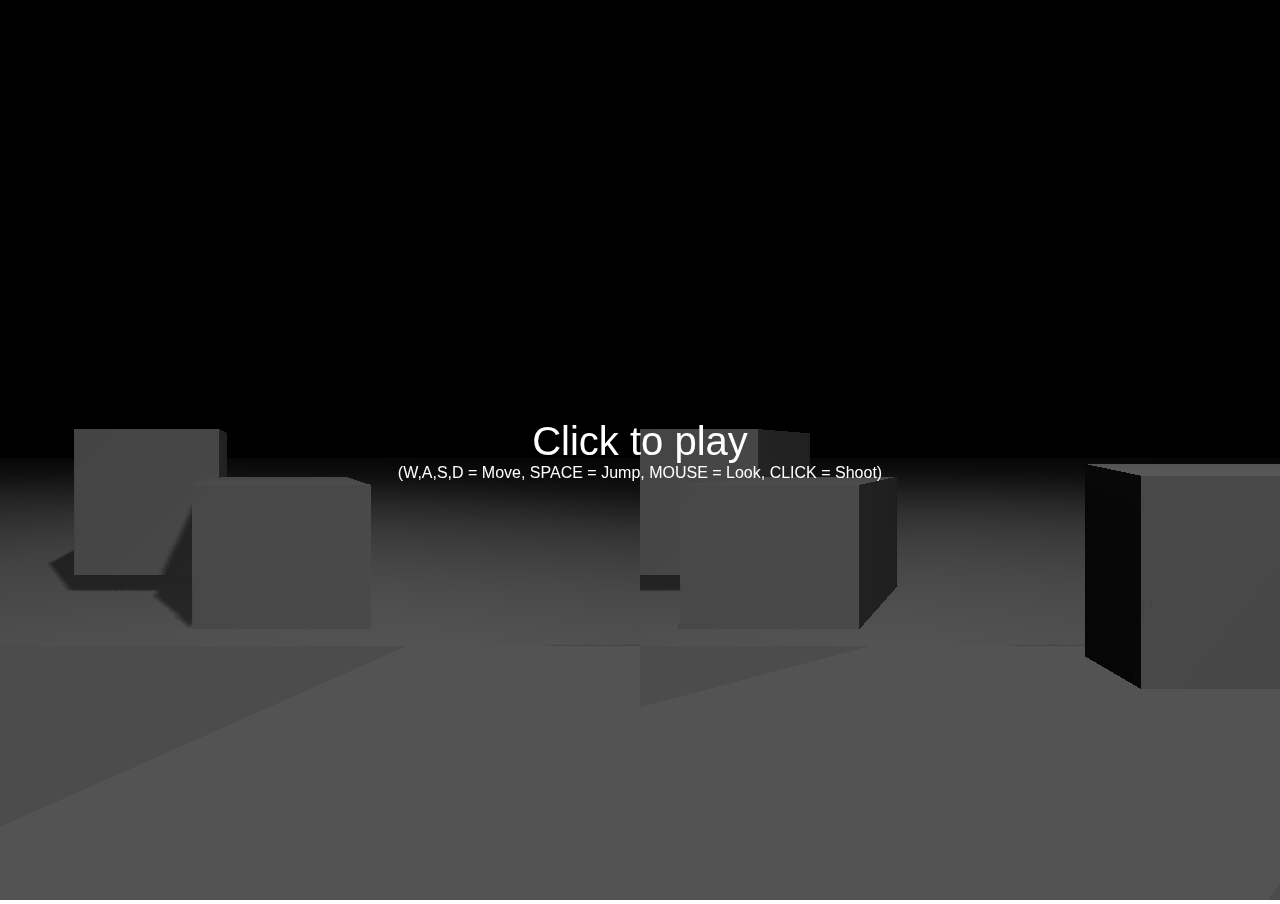
==== index2.html @ fbfbd149 "example stereoscopic 3d env" ====
<!DOCTYPE html>
<html>
    <head>
        <meta charset="utf-8">
        <title>cannon.js + three.js physics shooter</title>
        <style>
            html, body {
                width: 100%;
                height: 100%;
            }

            body {
                background-color: #ffffff;
                margin: 0;
                overflow: hidden;
                font-family: arial;
            }

            #blocker {

                position: absolute;

                width: 100%;
                height: 100%;

                background-color: rgba(0,0,0,0.5);

            }

            #instructions {

                width: 100%;
                height: 100%;

                display: -webkit-box;
                display: -moz-box;
                display: box;

                -webkit-box-orient: horizontal;
                -moz-box-orient: horizontal;
                box-orient: horizontal;

                -webkit-box-pack: center;
                -moz-box-pack: center;
                box-pack: center;

                -webkit-box-align: center;
                -moz-box-align: center;
                box-align: center;

                color: #ffffff;
                text-align: center;

                cursor: pointer;

            }

        </style>
    </head>
    <body>
        <script src="js/third-party/threejs/three.js"></script>
        <script src="js/third-party/threejs/StereoEffect.js"></script>
        <script src="js/cannon.js"></script>
        <script src="js/PointerLockControls.js"></script>

        <div id="blocker">

            <div id="instructions">
                <span style="font-size:40px">Click to play</span>
                <br />
                (W,A,S,D = Move, SPACE = Jump, MOUSE = Look, CLICK = Shoot)
            </div>

        </div>

        <script>

            var sphereShape, sphereBody, world, physicsMaterial, walls=[], balls=[], ballMeshes=[], boxes=[], boxMeshes=[];

            var camera, scene, renderer, effect;
            var geometry, material, mesh;
            var controls,time = Date.now();

            var blocker = document.getElementById( 'blocker' );
            var instructions = document.getElementById( 'instructions' );

            var havePointerLock = 'pointerLockElement' in document || 'mozPointerLockElement' in document || 'webkitPointerLockElement' in document;

            if ( havePointerLock ) {

                var element = document.body;

                var pointerlockchange = function ( event ) {

                    if ( document.pointerLockElement === element || document.mozPointerLockElement === element || document.webkitPointerLockElement === element ) {

                        controls.enabled = true;

                        blocker.style.display = 'none';

                    } else {

                        controls.enabled = false;

                        blocker.style.display = '-webkit-box';
                        blocker.style.display = '-moz-box';
                        blocker.style.display = 'box';

                        instructions.style.display = '';

                    }

                }

                var pointerlockerror = function ( event ) {
                    instructions.style.display = '';
                }

                // Hook pointer lock state change events
                document.addEventListener( 'pointerlockchange', pointerlockchange, false );
                document.addEventListener( 'mozpointerlockchange', pointerlockchange, false );
                document.addEventListener( 'webkitpointerlockchange', pointerlockchange, false );

                document.addEventListener( 'pointerlockerror', pointerlockerror, false );
                document.addEventListener( 'mozpointerlockerror', pointerlockerror, false );
                document.addEventListener( 'webkitpointerlockerror', pointerlockerror, false );

                instructions.addEventListener( 'click', function ( event ) {
                    instructions.style.display = 'none';

                    // Ask the browser to lock the pointer
                    element.requestPointerLock = element.requestPointerLock || element.mozRequestPointerLock || element.webkitRequestPointerLock;

                    if ( /Firefox/i.test( navigator.userAgent ) ) {

                        var fullscreenchange = function ( event ) {

                            if ( document.fullscreenElement === element || document.mozFullscreenElement === element || document.mozFullScreenElement === element ) {

                                document.removeEventListener( 'fullscreenchange', fullscreenchange );
                                document.removeEventListener( 'mozfullscreenchange', fullscreenchange );

                                element.requestPointerLock();
                            }

                        }

                        document.addEventListener( 'fullscreenchange', fullscreenchange, false );
                        document.addEventListener( 'mozfullscreenchange', fullscreenchange, false );

                        element.requestFullscreen = element.requestFullscreen || element.mozRequestFullscreen || element.mozRequestFullScreen || element.webkitRequestFullscreen;

                        element.requestFullscreen();

                    } else {

                        element.requestPointerLock();

                    }

                }, false );

            } else {

                instructions.innerHTML = 'Your browser doesn\'t seem to support Pointer Lock API';

            }

            initCannon();
            init();
            animate();

            function initCannon(){
                // Setup our world
                world = new CANNON.World();
                world.quatNormalizeSkip = 0;
                world.quatNormalizeFast = false;

                var solver = new CANNON.GSSolver();

                world.defaultContactMaterial.contactEquationStiffness = 1e9;
                world.defaultContactMaterial.contactEquationRelaxation = 4;

                solver.iterations = 7;
                solver.tolerance = 0.1;
                var split = true;
                if(split)
                    world.solver = new CANNON.SplitSolver(solver);
                else
                    world.solver = solver;

                world.gravity.set(0,-20,0);
                world.broadphase = new CANNON.NaiveBroadphase();

                // Create a slippery material (friction coefficient = 0.0)
                physicsMaterial = new CANNON.Material("slipperyMaterial");
                var physicsContactMaterial = new CANNON.ContactMaterial(physicsMaterial,
                                                                        physicsMaterial,
                                                                        0.0, // friction coefficient
                                                                        0.3  // restitution
                                                                        );
                // We must add the contact materials to the world
                world.addContactMaterial(physicsContactMaterial);

                // Create a sphere
                var mass = 5, radius = 1.3;
                sphereShape = new CANNON.Sphere(radius);
                sphereBody = new CANNON.Body({ mass: mass });
                sphereBody.addShape(sphereShape);
                sphereBody.position.set(0,5,0);
                sphereBody.linearDamping = 0.9;
                world.add(sphereBody);

                // Create a plane
                var groundShape = new CANNON.Plane();
                var groundBody = new CANNON.Body({ mass: 0 });
                groundBody.addShape(groundShape);
                groundBody.quaternion.setFromAxisAngle(new CANNON.Vec3(1,0,0),-Math.PI/2);
                world.add(groundBody);
            }

            function init() {
                camera = new THREE.PerspectiveCamera( 75, window.innerWidth / window.innerHeight, 0.1, 1000 );

                scene = new THREE.Scene();
                scene.fog = new THREE.Fog( 0x000000, 0, 500 );

                var ambient = new THREE.AmbientLight( 0x111111 );
                scene.add( ambient );

                light = new THREE.SpotLight( 0xffffff );
                light.position.set( 10, 30, 20 );
                light.target.position.set( 0, 0, 0 );
                if(true){
                    light.castShadow = true;

                    light.shadowCameraNear = 20;
                    light.shadowCameraFar = 50;//camera.far;
                    light.shadowCameraFov = 40;

                    light.shadowMapBias = 0.1;
                    light.shadowMapDarkness = 0.7;
                    light.shadowMapWidth = 2*512;
                    light.shadowMapHeight = 2*512;

                    //light.shadowCameraVisible = true;
                }
                scene.add( light );



                controls = new PointerLockControls( camera , sphereBody );
                scene.add( controls.getObject() );

                // floor
                geometry = new THREE.PlaneGeometry( 300, 300, 50, 50 );
                geometry.applyMatrix( new THREE.Matrix4().makeRotationX( - Math.PI / 2 ) );

                material = new THREE.MeshLambertMaterial( { color: 0xdddddd } );

                mesh = new THREE.Mesh( geometry, material );
                mesh.castShadow = true;
                mesh.receiveShadow = true;
                scene.add( mesh );

                renderer = new THREE.WebGLRenderer();
                renderer.shadowMapEnabled = true;
                renderer.shadowMapSoft = true;
//                renderer.setSize( window.innerWidth, window.innerHeight );
                renderer.setClearColor( scene.fog.color, 1 );

                effect = new THREE.StereoEffect(renderer);

                document.body.appendChild( renderer.domElement );

                window.addEventListener( 'resize', onWindowResize, false );
                setTimeout(onWindowResize, 1);

                // Add boxes
                var halfExtents = new CANNON.Vec3(1,1,1);
                var boxShape = new CANNON.Box(halfExtents);
                var boxGeometry = new THREE.BoxGeometry(halfExtents.x*2,halfExtents.y*2,halfExtents.z*2);
                for(var i=0; i<7; i++){
                    var x = (Math.random()-0.5)*20;
                    var y = 1 + (Math.random()-0.5)*1;
                    var z = (Math.random()-0.5)*20;
                    var boxBody = new CANNON.Body({ mass: 5 });
                    boxBody.addShape(boxShape);
                    var boxMesh = new THREE.Mesh( boxGeometry, material );
                    world.add(boxBody);
                    scene.add(boxMesh);
                    boxBody.position.set(x,y,z);
                    boxMesh.position.set(x,y,z);
                    boxMesh.castShadow = true;
                    boxMesh.receiveShadow = true;
                    boxes.push(boxBody);
                    boxMeshes.push(boxMesh);
                }


                // Add linked boxes
                var size = 0.5;
                var he = new CANNON.Vec3(size,size,size*0.1);
                var boxShape = new CANNON.Box(he);
                var mass = 0;
                var space = 0.1 * size;
                var N = 5, last;
                var boxGeometry = new THREE.BoxGeometry(he.x*2,he.y*2,he.z*2);
                for(var i=0; i<N; i++){
                    var boxbody = new CANNON.Body({ mass: mass });
                    boxbody.addShape(boxShape);
                    var boxMesh = new THREE.Mesh(boxGeometry, material);
                    boxbody.position.set(5,(N-i)*(size*2+2*space) + size*2+space,0);
                    boxbody.linearDamping = 0.01;
                    boxbody.angularDamping = 0.01;
                    // boxMesh.castShadow = true;
                    boxMesh.receiveShadow = true;
                    world.add(boxbody);
                    scene.add(boxMesh);
                    boxes.push(boxbody);
                    boxMeshes.push(boxMesh);

                    if(i!=0){
                        // Connect this body to the last one
                        var c1 = new CANNON.PointToPointConstraint(boxbody,new CANNON.Vec3(-size,size+space,0),last,new CANNON.Vec3(-size,-size-space,0));
                        var c2 = new CANNON.PointToPointConstraint(boxbody,new CANNON.Vec3(size,size+space,0),last,new CANNON.Vec3(size,-size-space,0));
                        world.addConstraint(c1);
                        world.addConstraint(c2);
                    } else {
                        mass=0.3;
                    }
                    last = boxbody;
                }
            }

            function onWindowResize() {
//                camera.aspect = window.innerWidth / window.innerHeight;
//                camera.updateProjectionMatrix();
//                renderer.setSize( window.innerWidth, window.innerHeight );
              var width = document.body.offsetWidth;
              var height = document.body.offsetHeight;

              camera.aspect = width / height;
              camera.updateProjectionMatrix();

              renderer.setSize(width, height);
              effect.setSize(width, height);
            }

            var dt = 1/60;
            function animate() {
                requestAnimationFrame( animate );
                if(controls.enabled){
                    world.step(dt);

                    // Update ball positions
                    for(var i=0; i<balls.length; i++){
                        ballMeshes[i].position.copy(balls[i].position);
                        ballMeshes[i].quaternion.copy(balls[i].quaternion);
                    }

                    // Update box positions
                    for(var i=0; i<boxes.length; i++){
                        boxMeshes[i].position.copy(boxes[i].position);
                        boxMeshes[i].quaternion.copy(boxes[i].quaternion);
                    }
                }

                controls.update( Date.now() - time );
                //renderer.render( scene, camera );
                effect.render(scene, camera);
                time = Date.now();


            }

            var ballShape = new CANNON.Sphere(0.2);
            var ballGeometry = new THREE.SphereGeometry(ballShape.radius, 32, 32);
            var shootDirection = new THREE.Vector3();
            var shootVelo = 15;
            var projector = new THREE.Projector();
            function getShootDir(targetVec){
                var vector = targetVec;
                targetVec.set(0,0,1);
                projector.unprojectVector(vector, camera);
                var ray = new THREE.Ray(sphereBody.position, vector.sub(sphereBody.position).normalize() );
                targetVec.copy(ray.direction);
            }

            window.addEventListener("click",function(e){
                if(controls.enabled==true){
                    var x = sphereBody.position.x;
                    var y = sphereBody.position.y;
                    var z = sphereBody.position.z;
                    var ballBody = new CANNON.Body({ mass: 1 });
                    ballBody.addShape(ballShape);
                    var ballMesh = new THREE.Mesh( ballGeometry, material );
                    world.add(ballBody);
                    scene.add(ballMesh);
                    ballMesh.castShadow = true;
                    ballMesh.receiveShadow = true;
                    balls.push(ballBody);
                    ballMeshes.push(ballMesh);
                    getShootDir(shootDirection);
                    ballBody.velocity.set(  shootDirection.x * shootVelo,
                                            shootDirection.y * shootVelo,
                                            shootDirection.z * shootVelo);

                    // Move the ball outside the player sphere
                    x += shootDirection.x * (sphereShape.radius*1.02 + ballShape.radius);
                    y += shootDirection.y * (sphereShape.radius*1.02 + ballShape.radius);
                    z += shootDirection.z * (sphereShape.radius*1.02 + ballShape.radius);
                    ballBody.position.set(x,y,z);
                    ballMesh.position.set(x,y,z);
                }
            });

        </script>
    </body>
</html>
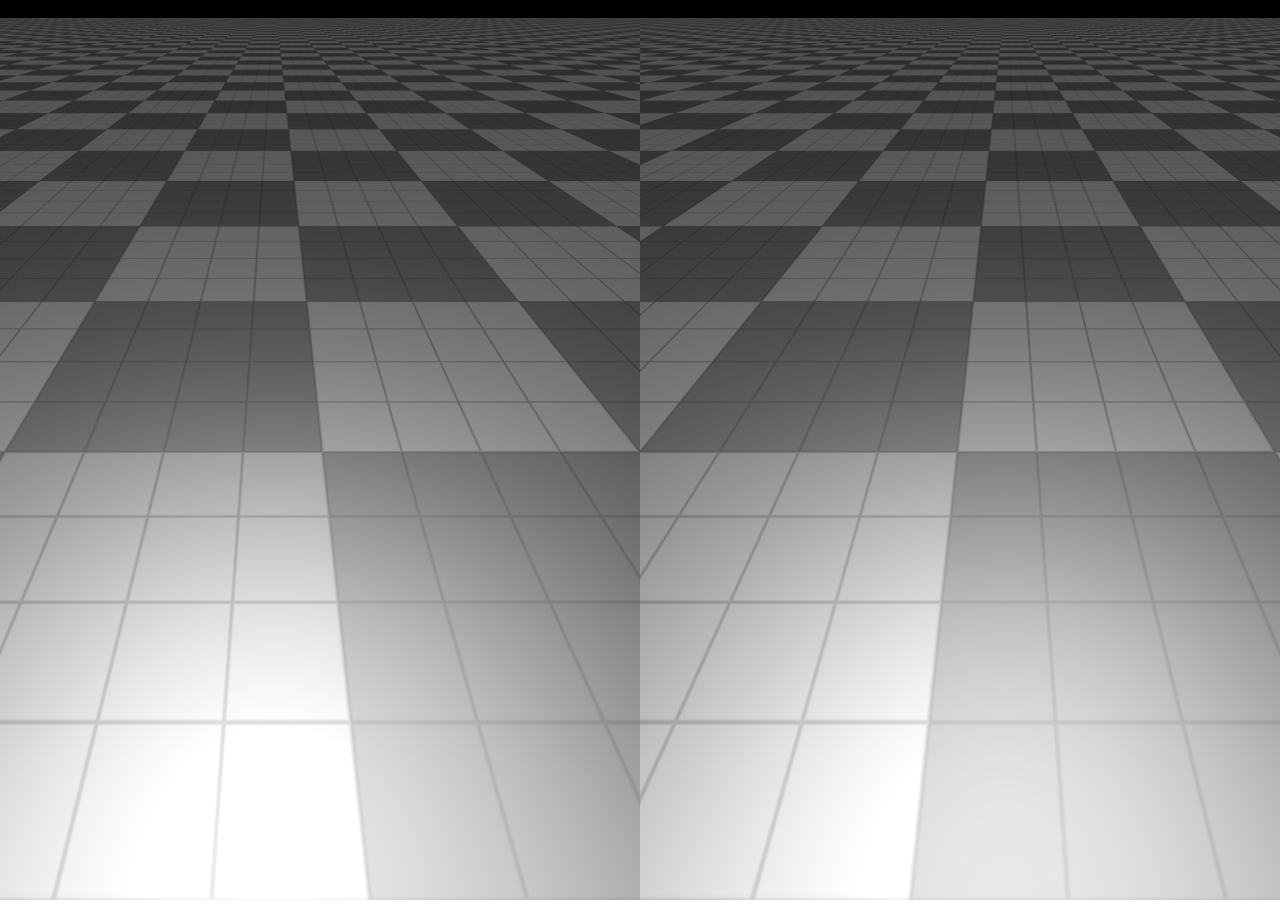
==== commit db9ee930: "switch default index" ====
--- a/index2.html
+++ b/index2.html
@@ -1,421 +1,151 @@
+<!DOCTYPE html>
+<html lang="en">
+  <head>
+    <title>Cardboard Example</title>
+    <meta http-equiv="Content-Type" content="text/html; charset=utf-8" />
+    <meta name="viewport" content="width=device-width, user-scalable=no, minimum-scale=1.0, maximum-scale=1.0">
+    <style>
+      body {
+        margin: 0px;
+        overflow: hidden;
+      }
+      #example {
+        position: absolute;
+        top: 0;
+        left: 0;
+        right: 0;
+        bottom: 0;
+      }
+    </style>
+  </head>
+  <body>
+    <div id="example"></div>
 
-<!DOCTYPE html>
-<html>
-    <head>
-        <meta charset="utf-8">
-        <title>cannon.js + three.js physics shooter</title>
-        <style>
-            html, body {
-                width: 100%;
-                height: 100%;
-            }
+  <script src="js/third-party/threejs/three.js"></script>
+  <script src="js/third-party/threejs/StereoEffect.js"></script>
+  <script src="js/third-party/threejs/DeviceOrientationControls.js"></script>
+  <script src="js/third-party/threejs/OrbitControls.js"></script>
 
-            body {
-                background-color: #ffffff;
-                margin: 0;
-                overflow: hidden;
-                font-family: arial;
-            }
+  <script>
+    var camera, scene, renderer;
+    var effect, controls;
+    var element, container;
 
-            #blocker {
+    var clock = new THREE.Clock();
 
-                position: absolute;
+    init();
+    animate();
 
-                width: 100%;
-                height: 100%;
+    function init() {
+      renderer = new THREE.WebGLRenderer();
+      element = renderer.domElement;
+      container = document.getElementById('example');
+      container.appendChild(element);
 
-                background-color: rgba(0,0,0,0.5);
+      effect = new THREE.StereoEffect(renderer);
 
-            }
+      scene = new THREE.Scene();
 
-            #instructions {
+      camera = new THREE.PerspectiveCamera(90, 1, 0.001, 700);
+      camera.position.set(0, 10, 0);
+      scene.add(camera);
 
-                width: 100%;
-                height: 100%;
+      controls = new THREE.OrbitControls(camera, element);
+      controls.rotateUp(Math.PI / 4);
+      controls.target.set(
+        camera.position.x + 0.1,
+        camera.position.y,
+        camera.position.z
+      );
+      controls.noZoom = true;
+      controls.noPan = true;
 
-                display: -webkit-box;
-                display: -moz-box;
-                display: box;
+      function setOrientationControls(e) {
+        if (!e.alpha) {
+          return;
+        }
 
-                -webkit-box-orient: horizontal;
-                -moz-box-orient: horizontal;
-                box-orient: horizontal;
+        controls = new THREE.DeviceOrientationControls(camera, true);
+        controls.connect();
+        controls.update();
 
-                -webkit-box-pack: center;
-                -moz-box-pack: center;
-                box-pack: center;
+        element.addEventListener('click', fullscreen, false);
 
-                -webkit-box-align: center;
-                -moz-box-align: center;
-                box-align: center;
-
-                color: #ffffff;
-                text-align: center;
-
-                cursor: pointer;
-
-            }
-
-        </style>
-    </head>
-    <body>
-        <script src="js/third-party/threejs/three.js"></script>
-        <script src="js/third-party/threejs/StereoEffect.js"></script>
-        <script src="js/cannon.js"></script>
-        <script src="js/PointerLockControls.js"></script>
-
-        <div id="blocker">
-
-            <div id="instructions">
-                <span style="font-size:40px">Click to play</span>
-                <br />
-                (W,A,S,D = Move, SPACE = Jump, MOUSE = Look, CLICK = Shoot)
-            </div>
-
-        </div>
-
-        <script>
-
-            var sphereShape, sphereBody, world, physicsMaterial, walls=[], balls=[], ballMeshes=[], boxes=[], boxMeshes=[];
-
-            var camera, scene, renderer, effect;
-            var geometry, material, mesh;
-            var controls,time = Date.now();
-
-            var blocker = document.getElementById( 'blocker' );
-            var instructions = document.getElementById( 'instructions' );
-
-            var havePointerLock = 'pointerLockElement' in document || 'mozPointerLockElement' in document || 'webkitPointerLockElement' in document;
-
-            if ( havePointerLock ) {
-
-                var element = document.body;
-
-                var pointerlockchange = function ( event ) {
-
-                    if ( document.pointerLockElement === element || document.mozPointerLockElement === element || document.webkitPointerLockElement === element ) {
-
-                        controls.enabled = true;
-
-                        blocker.style.display = 'none';
-
-                    } else {
-
-                        controls.enabled = false;
-
-                        blocker.style.display = '-webkit-box';
-                        blocker.style.display = '-moz-box';
-                        blocker.style.display = 'box';
-
-                        instructions.style.display = '';
-
-                    }
-
-                }
-
-                var pointerlockerror = function ( event ) {
-                    instructions.style.display = '';
-                }
-
-                // Hook pointer lock state change events
-                document.addEventListener( 'pointerlockchange', pointerlockchange, false );
-                document.addEventListener( 'mozpointerlockchange', pointerlockchange, false );
-                document.addEventListener( 'webkitpointerlockchange', pointerlockchange, false );
-
-                document.addEventListener( 'pointerlockerror', pointerlockerror, false );
-                document.addEventListener( 'mozpointerlockerror', pointerlockerror, false );
-                document.addEventListener( 'webkitpointerlockerror', pointerlockerror, false );
-
-                instructions.addEventListener( 'click', function ( event ) {
-                    instructions.style.display = 'none';
-
-                    // Ask the browser to lock the pointer
-                    element.requestPointerLock = element.requestPointerLock || element.mozRequestPointerLock || element.webkitRequestPointerLock;
-
-                    if ( /Firefox/i.test( navigator.userAgent ) ) {
-
-                        var fullscreenchange = function ( event ) {
-
-                            if ( document.fullscreenElement === element || document.mozFullscreenElement === element || document.mozFullScreenElement === element ) {
-
-                                document.removeEventListener( 'fullscreenchange', fullscreenchange );
-                                document.removeEventListener( 'mozfullscreenchange', fullscreenchange );
-
-                                element.requestPointerLock();
-                            }
-
-                        }
-
-                        document.addEventListener( 'fullscreenchange', fullscreenchange, false );
-                        document.addEventListener( 'mozfullscreenchange', fullscreenchange, false );
-
-                        element.requestFullscreen = element.requestFullscreen || element.mozRequestFullscreen || element.mozRequestFullScreen || element.webkitRequestFullscreen;
-
-                        element.requestFullscreen();
-
-                    } else {
-
-                        element.requestPointerLock();
-
-                    }
-
-                }, false );
-
-            } else {
-
-                instructions.innerHTML = 'Your browser doesn\'t seem to support Pointer Lock API';
-
-            }
-
-            initCannon();
-            init();
-            animate();
-
-            function initCannon(){
-                // Setup our world
-                world = new CANNON.World();
-                world.quatNormalizeSkip = 0;
-                world.quatNormalizeFast = false;
-
-                var solver = new CANNON.GSSolver();
-
-                world.defaultContactMaterial.contactEquationStiffness = 1e9;
-                world.defaultContactMaterial.contactEquationRelaxation = 4;
-
-                solver.iterations = 7;
-                solver.tolerance = 0.1;
-                var split = true;
-                if(split)
-                    world.solver = new CANNON.SplitSolver(solver);
-                else
-                    world.solver = solver;
-
-                world.gravity.set(0,-20,0);
-                world.broadphase = new CANNON.NaiveBroadphase();
-
-                // Create a slippery material (friction coefficient = 0.0)
-                physicsMaterial = new CANNON.Material("slipperyMaterial");
-                var physicsContactMaterial = new CANNON.ContactMaterial(physicsMaterial,
-                                                                        physicsMaterial,
-                                                                        0.0, // friction coefficient
-                                                                        0.3  // restitution
-                                                                        );
-                // We must add the contact materials to the world
-                world.addContactMaterial(physicsContactMaterial);
-
-                // Create a sphere
-                var mass = 5, radius = 1.3;
-                sphereShape = new CANNON.Sphere(radius);
-                sphereBody = new CANNON.Body({ mass: mass });
-                sphereBody.addShape(sphereShape);
-                sphereBody.position.set(0,5,0);
-                sphereBody.linearDamping = 0.9;
-                world.add(sphereBody);
-
-                // Create a plane
-                var groundShape = new CANNON.Plane();
-                var groundBody = new CANNON.Body({ mass: 0 });
-                groundBody.addShape(groundShape);
-                groundBody.quaternion.setFromAxisAngle(new CANNON.Vec3(1,0,0),-Math.PI/2);
-                world.add(groundBody);
-            }
-
-            function init() {
-                camera = new THREE.PerspectiveCamera( 75, window.innerWidth / window.innerHeight, 0.1, 1000 );
-
-                scene = new THREE.Scene();
-                scene.fog = new THREE.Fog( 0x000000, 0, 500 );
-
-                var ambient = new THREE.AmbientLight( 0x111111 );
-                scene.add( ambient );
-
-                light = new THREE.SpotLight( 0xffffff );
-                light.position.set( 10, 30, 20 );
-                light.target.position.set( 0, 0, 0 );
-                if(true){
-                    light.castShadow = true;
-
-                    light.shadowCameraNear = 20;
-                    light.shadowCameraFar = 50;//camera.far;
-                    light.shadowCameraFov = 40;
-
-                    light.shadowMapBias = 0.1;
-                    light.shadowMapDarkness = 0.7;
-                    light.shadowMapWidth = 2*512;
-                    light.shadowMapHeight = 2*512;
-
-                    //light.shadowCameraVisible = true;
-                }
-                scene.add( light );
+        window.removeEventListener('deviceorientation', setOrientationControls, true);
+      }
+      window.addEventListener('deviceorientation', setOrientationControls, true);
 
 
+      var light = new THREE.HemisphereLight(0x777777, 0x000000, 0.6);
+      scene.add(light);
 
-                controls = new PointerLockControls( camera , sphereBody );
-                scene.add( controls.getObject() );
+      var texture = THREE.ImageUtils.loadTexture(
+        'textures/patterns/checker.png'
+      );
+      texture.wrapS = THREE.RepeatWrapping;
+      texture.wrapT = THREE.RepeatWrapping;
+      texture.repeat = new THREE.Vector2(50, 50);
+      texture.anisotropy = renderer.getMaxAnisotropy();
 
-                // floor
-                geometry = new THREE.PlaneGeometry( 300, 300, 50, 50 );
-                geometry.applyMatrix( new THREE.Matrix4().makeRotationX( - Math.PI / 2 ) );
+      var material = new THREE.MeshPhongMaterial({
+        color: 0xffffff,
+        specular: 0xffffff,
+        shininess: 20,
+        shading: THREE.FlatShading,
+        map: texture
+      });
 
-                material = new THREE.MeshLambertMaterial( { color: 0xdddddd } );
+      var geometry = new THREE.PlaneGeometry(1000, 1000);
 
-                mesh = new THREE.Mesh( geometry, material );
-                mesh.castShadow = true;
-                mesh.receiveShadow = true;
-                scene.add( mesh );
+      var mesh = new THREE.Mesh(geometry, material);
+      mesh.rotation.x = -Math.PI / 2;
+      scene.add(mesh);
 
-                renderer = new THREE.WebGLRenderer();
-                renderer.shadowMapEnabled = true;
-                renderer.shadowMapSoft = true;
-//                renderer.setSize( window.innerWidth, window.innerHeight );
-                renderer.setClearColor( scene.fog.color, 1 );
+      window.addEventListener('resize', resize, false);
+      setTimeout(resize, 1);
+    }
 
-                effect = new THREE.StereoEffect(renderer);
+    function resize() {
+      var width = container.offsetWidth;
+      var height = container.offsetHeight;
 
-                document.body.appendChild( renderer.domElement );
+      camera.aspect = width / height;
+      camera.updateProjectionMatrix();
 
-                window.addEventListener( 'resize', onWindowResize, false );
-                setTimeout(onWindowResize, 1);
+      renderer.setSize(width, height);
+      effect.setSize(width, height);
+    }
 
-                // Add boxes
-                var halfExtents = new CANNON.Vec3(1,1,1);
-                var boxShape = new CANNON.Box(halfExtents);
-                var boxGeometry = new THREE.BoxGeometry(halfExtents.x*2,halfExtents.y*2,halfExtents.z*2);
-                for(var i=0; i<7; i++){
-                    var x = (Math.random()-0.5)*20;
-                    var y = 1 + (Math.random()-0.5)*1;
-                    var z = (Math.random()-0.5)*20;
-                    var boxBody = new CANNON.Body({ mass: 5 });
-                    boxBody.addShape(boxShape);
-                    var boxMesh = new THREE.Mesh( boxGeometry, material );
-                    world.add(boxBody);
-                    scene.add(boxMesh);
-                    boxBody.position.set(x,y,z);
-                    boxMesh.position.set(x,y,z);
-                    boxMesh.castShadow = true;
-                    boxMesh.receiveShadow = true;
-                    boxes.push(boxBody);
-                    boxMeshes.push(boxMesh);
-                }
+    function update(dt) {
+      resize();
 
+      camera.updateProjectionMatrix();
 
-                // Add linked boxes
-                var size = 0.5;
-                var he = new CANNON.Vec3(size,size,size*0.1);
-                var boxShape = new CANNON.Box(he);
-                var mass = 0;
-                var space = 0.1 * size;
-                var N = 5, last;
-                var boxGeometry = new THREE.BoxGeometry(he.x*2,he.y*2,he.z*2);
-                for(var i=0; i<N; i++){
-                    var boxbody = new CANNON.Body({ mass: mass });
-                    boxbody.addShape(boxShape);
-                    var boxMesh = new THREE.Mesh(boxGeometry, material);
-                    boxbody.position.set(5,(N-i)*(size*2+2*space) + size*2+space,0);
-                    boxbody.linearDamping = 0.01;
-                    boxbody.angularDamping = 0.01;
-                    // boxMesh.castShadow = true;
-                    boxMesh.receiveShadow = true;
-                    world.add(boxbody);
-                    scene.add(boxMesh);
-                    boxes.push(boxbody);
-                    boxMeshes.push(boxMesh);
+      controls.update(dt);
+    }
 
-                    if(i!=0){
-                        // Connect this body to the last one
-                        var c1 = new CANNON.PointToPointConstraint(boxbody,new CANNON.Vec3(-size,size+space,0),last,new CANNON.Vec3(-size,-size-space,0));
-                        var c2 = new CANNON.PointToPointConstraint(boxbody,new CANNON.Vec3(size,size+space,0),last,new CANNON.Vec3(size,-size-space,0));
-                        world.addConstraint(c1);
-                        world.addConstraint(c2);
-                    } else {
-                        mass=0.3;
-                    }
-                    last = boxbody;
-                }
-            }
+    function render(dt) {
+      effect.render(scene, camera);
+    }
 
-            function onWindowResize() {
-//                camera.aspect = window.innerWidth / window.innerHeight;
-//                camera.updateProjectionMatrix();
-//                renderer.setSize( window.innerWidth, window.innerHeight );
-              var width = document.body.offsetWidth;
-              var height = document.body.offsetHeight;
+    function animate(t) {
+      requestAnimationFrame(animate);
 
-              camera.aspect = width / height;
-              camera.updateProjectionMatrix();
+      update(clock.getDelta());
+      render(clock.getDelta());
+    }
 
-              renderer.setSize(width, height);
-              effect.setSize(width, height);
-            }
-
-            var dt = 1/60;
-            function animate() {
-                requestAnimationFrame( animate );
-                if(controls.enabled){
-                    world.step(dt);
-
-                    // Update ball positions
-                    for(var i=0; i<balls.length; i++){
-                        ballMeshes[i].position.copy(balls[i].position);
-                        ballMeshes[i].quaternion.copy(balls[i].quaternion);
-                    }
-
-                    // Update box positions
-                    for(var i=0; i<boxes.length; i++){
-                        boxMeshes[i].position.copy(boxes[i].position);
-                        boxMeshes[i].quaternion.copy(boxes[i].quaternion);
-                    }
-                }
-
-                controls.update( Date.now() - time );
-                //renderer.render( scene, camera );
-                effect.render(scene, camera);
-                time = Date.now();
-
-
-            }
-
-            var ballShape = new CANNON.Sphere(0.2);
-            var ballGeometry = new THREE.SphereGeometry(ballShape.radius, 32, 32);
-            var shootDirection = new THREE.Vector3();
-            var shootVelo = 15;
-            var projector = new THREE.Projector();
-            function getShootDir(targetVec){
-                var vector = targetVec;
-                targetVec.set(0,0,1);
-                projector.unprojectVector(vector, camera);
-                var ray = new THREE.Ray(sphereBody.position, vector.sub(sphereBody.position).normalize() );
-                targetVec.copy(ray.direction);
-            }
-
-            window.addEventListener("click",function(e){
-                if(controls.enabled==true){
-                    var x = sphereBody.position.x;
-                    var y = sphereBody.position.y;
-                    var z = sphereBody.position.z;
-                    var ballBody = new CANNON.Body({ mass: 1 });
-                    ballBody.addShape(ballShape);
-                    var ballMesh = new THREE.Mesh( ballGeometry, material );
-                    world.add(ballBody);
-                    scene.add(ballMesh);
-                    ballMesh.castShadow = true;
-                    ballMesh.receiveShadow = true;
-                    balls.push(ballBody);
-                    ballMeshes.push(ballMesh);
-                    getShootDir(shootDirection);
-                    ballBody.velocity.set(  shootDirection.x * shootVelo,
-                                            shootDirection.y * shootVelo,
-                                            shootDirection.z * shootVelo);
-
-                    // Move the ball outside the player sphere
-                    x += shootDirection.x * (sphereShape.radius*1.02 + ballShape.radius);
-                    y += shootDirection.y * (sphereShape.radius*1.02 + ballShape.radius);
-                    z += shootDirection.z * (sphereShape.radius*1.02 + ballShape.radius);
-                    ballBody.position.set(x,y,z);
-                    ballMesh.position.set(x,y,z);
-                }
-            });
-
-        </script>
-    </body>
+    function fullscreen() {
+      if (container.requestFullscreen) {
+        container.requestFullscreen();
+      } else if (container.msRequestFullscreen) {
+        container.msRequestFullscreen();
+      } else if (container.mozRequestFullScreen) {
+        container.mozRequestFullScreen();
+      } else if (container.webkitRequestFullscreen) {
+        container.webkitRequestFullscreen();
+      }
+    }
+  </script>
+  </body>
 </html>
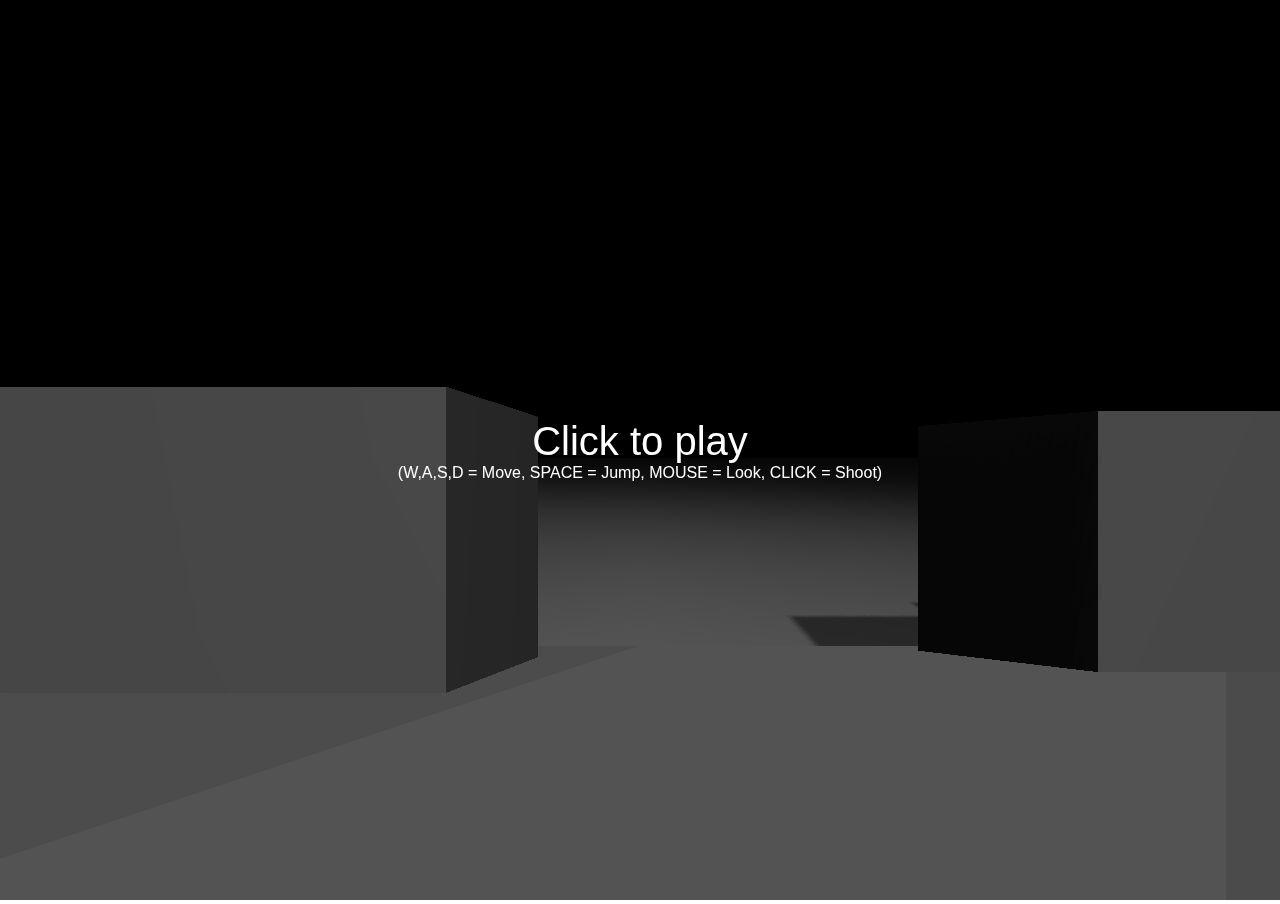
==== commit 7ec43611: "test" ====
--- a/index2.html
+++ b/index2.html
@@ -1,151 +1,408 @@
+
 <!DOCTYPE html>
-<html lang="en">
-  <head>
-    <title>Cardboard Example</title>
-    <meta http-equiv="Content-Type" content="text/html; charset=utf-8" />
-    <meta name="viewport" content="width=device-width, user-scalable=no, minimum-scale=1.0, maximum-scale=1.0">
-    <style>
-      body {
-        margin: 0px;
-        overflow: hidden;
-      }
-      #example {
-        position: absolute;
-        top: 0;
-        left: 0;
-        right: 0;
-        bottom: 0;
-      }
-    </style>
-  </head>
-  <body>
-    <div id="example"></div>
-
-  <script src="js/third-party/threejs/three.js"></script>
-  <script src="js/third-party/threejs/StereoEffect.js"></script>
-  <script src="js/third-party/threejs/DeviceOrientationControls.js"></script>
-  <script src="js/third-party/threejs/OrbitControls.js"></script>
-
-  <script>
-    var camera, scene, renderer;
-    var effect, controls;
-    var element, container;
-
-    var clock = new THREE.Clock();
-
-    init();
-    animate();
-
-    function init() {
-      renderer = new THREE.WebGLRenderer();
-      element = renderer.domElement;
-      container = document.getElementById('example');
-      container.appendChild(element);
-
-      effect = new THREE.StereoEffect(renderer);
-
-      scene = new THREE.Scene();
-
-      camera = new THREE.PerspectiveCamera(90, 1, 0.001, 700);
-      camera.position.set(0, 10, 0);
-      scene.add(camera);
-
-      controls = new THREE.OrbitControls(camera, element);
-      controls.rotateUp(Math.PI / 4);
-      controls.target.set(
-        camera.position.x + 0.1,
-        camera.position.y,
-        camera.position.z
-      );
-      controls.noZoom = true;
-      controls.noPan = true;
-
-      function setOrientationControls(e) {
-        if (!e.alpha) {
-          return;
-        }
-
-        controls = new THREE.DeviceOrientationControls(camera, true);
-        controls.connect();
-        controls.update();
-
-        element.addEventListener('click', fullscreen, false);
-
-        window.removeEventListener('deviceorientation', setOrientationControls, true);
-      }
-      window.addEventListener('deviceorientation', setOrientationControls, true);
-
-
-      var light = new THREE.HemisphereLight(0x777777, 0x000000, 0.6);
-      scene.add(light);
-
-      var texture = THREE.ImageUtils.loadTexture(
-        'textures/patterns/checker.png'
-      );
-      texture.wrapS = THREE.RepeatWrapping;
-      texture.wrapT = THREE.RepeatWrapping;
-      texture.repeat = new THREE.Vector2(50, 50);
-      texture.anisotropy = renderer.getMaxAnisotropy();
-
-      var material = new THREE.MeshPhongMaterial({
-        color: 0xffffff,
-        specular: 0xffffff,
-        shininess: 20,
-        shading: THREE.FlatShading,
-        map: texture
-      });
-
-      var geometry = new THREE.PlaneGeometry(1000, 1000);
-
-      var mesh = new THREE.Mesh(geometry, material);
-      mesh.rotation.x = -Math.PI / 2;
-      scene.add(mesh);
-
-      window.addEventListener('resize', resize, false);
-      setTimeout(resize, 1);
-    }
-
-    function resize() {
-      var width = container.offsetWidth;
-      var height = container.offsetHeight;
-
-      camera.aspect = width / height;
-      camera.updateProjectionMatrix();
-
-      renderer.setSize(width, height);
-      effect.setSize(width, height);
-    }
-
-    function update(dt) {
-      resize();
-
-      camera.updateProjectionMatrix();
-
-      controls.update(dt);
-    }
-
-    function render(dt) {
-      effect.render(scene, camera);
-    }
-
-    function animate(t) {
-      requestAnimationFrame(animate);
-
-      update(clock.getDelta());
-      render(clock.getDelta());
-    }
-
-    function fullscreen() {
-      if (container.requestFullscreen) {
-        container.requestFullscreen();
-      } else if (container.msRequestFullscreen) {
-        container.msRequestFullscreen();
-      } else if (container.mozRequestFullScreen) {
-        container.mozRequestFullScreen();
-      } else if (container.webkitRequestFullscreen) {
-        container.webkitRequestFullscreen();
-      }
-    }
-  </script>
-  </body>
+<html>
+    <head>
+        <meta charset="utf-8">
+        <title>cannon.js + three.js physics shooter</title>
+        <style>
+            html, body {
+                width: 100%;
+                height: 100%;
+            }
+
+            body {
+                background-color: #ffffff;
+                margin: 0;
+                overflow: hidden;
+                font-family: arial;
+            }
+
+            #blocker {
+
+                position: absolute;
+
+                width: 100%;
+                height: 100%;
+
+                background-color: rgba(0,0,0,0.5);
+
+            }
+
+            #instructions {
+
+                width: 100%;
+                height: 100%;
+
+                display: -webkit-box;
+                display: -moz-box;
+                display: box;
+
+                -webkit-box-orient: horizontal;
+                -moz-box-orient: horizontal;
+                box-orient: horizontal;
+
+                -webkit-box-pack: center;
+                -moz-box-pack: center;
+                box-pack: center;
+
+                -webkit-box-align: center;
+                -moz-box-align: center;
+                box-align: center;
+
+                color: #ffffff;
+                text-align: center;
+
+                cursor: pointer;
+
+            }
+
+        </style>
+    </head>
+    <body>
+        <script src="js/third-party/threejs/three.js"></script>
+        <script src="js/cannon.js"></script>
+        <script src="js/PointerLockControls.js"></script>
+
+        <div id="blocker">
+
+            <div id="instructions">
+                <span style="font-size:40px">Click to play</span>
+                <br />
+                (W,A,S,D = Move, SPACE = Jump, MOUSE = Look, CLICK = Shoot)
+            </div>
+
+        </div>
+
+        <script>
+
+            var sphereShape, sphereBody, world, physicsMaterial, walls=[], balls=[], ballMeshes=[], boxes=[], boxMeshes=[];
+
+            var camera, scene, renderer;
+            var geometry, material, mesh;
+            var controls,time = Date.now();
+
+            var blocker = document.getElementById( 'blocker' );
+            var instructions = document.getElementById( 'instructions' );
+
+            var havePointerLock = 'pointerLockElement' in document || 'mozPointerLockElement' in document || 'webkitPointerLockElement' in document;
+
+            if ( havePointerLock ) {
+
+                var element = document.body;
+
+                var pointerlockchange = function ( event ) {
+
+                    if ( document.pointerLockElement === element || document.mozPointerLockElement === element || document.webkitPointerLockElement === element ) {
+
+                        controls.enabled = true;
+
+                        blocker.style.display = 'none';
+
+                    } else {
+
+                        controls.enabled = false;
+
+                        blocker.style.display = '-webkit-box';
+                        blocker.style.display = '-moz-box';
+                        blocker.style.display = 'box';
+
+                        instructions.style.display = '';
+
+                    }
+
+                }
+
+                var pointerlockerror = function ( event ) {
+                    instructions.style.display = '';
+                }
+
+                // Hook pointer lock state change events
+                document.addEventListener( 'pointerlockchange', pointerlockchange, false );
+                document.addEventListener( 'mozpointerlockchange', pointerlockchange, false );
+                document.addEventListener( 'webkitpointerlockchange', pointerlockchange, false );
+
+                document.addEventListener( 'pointerlockerror', pointerlockerror, false );
+                document.addEventListener( 'mozpointerlockerror', pointerlockerror, false );
+                document.addEventListener( 'webkitpointerlockerror', pointerlockerror, false );
+
+                instructions.addEventListener( 'click', function ( event ) {
+                    instructions.style.display = 'none';
+
+                    // Ask the browser to lock the pointer
+                    element.requestPointerLock = element.requestPointerLock || element.mozRequestPointerLock || element.webkitRequestPointerLock;
+
+                    if ( /Firefox/i.test( navigator.userAgent ) ) {
+
+                        var fullscreenchange = function ( event ) {
+
+                            if ( document.fullscreenElement === element || document.mozFullscreenElement === element || document.mozFullScreenElement === element ) {
+
+                                document.removeEventListener( 'fullscreenchange', fullscreenchange );
+                                document.removeEventListener( 'mozfullscreenchange', fullscreenchange );
+
+                                element.requestPointerLock();
+                            }
+
+                        }
+
+                        document.addEventListener( 'fullscreenchange', fullscreenchange, false );
+                        document.addEventListener( 'mozfullscreenchange', fullscreenchange, false );
+
+                        element.requestFullscreen = element.requestFullscreen || element.mozRequestFullscreen || element.mozRequestFullScreen || element.webkitRequestFullscreen;
+
+                        element.requestFullscreen();
+
+                    } else {
+
+                        element.requestPointerLock();
+
+                    }
+
+                }, false );
+
+            } else {
+
+                instructions.innerHTML = 'Your browser doesn\'t seem to support Pointer Lock API';
+
+            }
+
+            initCannon();
+            init();
+            animate();
+
+            function initCannon(){
+                // Setup our world
+                world = new CANNON.World();
+                world.quatNormalizeSkip = 0;
+                world.quatNormalizeFast = false;
+
+                var solver = new CANNON.GSSolver();
+
+                world.defaultContactMaterial.contactEquationStiffness = 1e9;
+                world.defaultContactMaterial.contactEquationRelaxation = 4;
+
+                solver.iterations = 7;
+                solver.tolerance = 0.1;
+                var split = true;
+                if(split)
+                    world.solver = new CANNON.SplitSolver(solver);
+                else
+                    world.solver = solver;
+
+                world.gravity.set(0,-20,0);
+                world.broadphase = new CANNON.NaiveBroadphase();
+
+                // Create a slippery material (friction coefficient = 0.0)
+                physicsMaterial = new CANNON.Material("slipperyMaterial");
+                var physicsContactMaterial = new CANNON.ContactMaterial(physicsMaterial,
+                                                                        physicsMaterial,
+                                                                        0.0, // friction coefficient
+                                                                        0.3  // restitution
+                                                                        );
+                // We must add the contact materials to the world
+                world.addContactMaterial(physicsContactMaterial);
+
+                // Create a sphere
+                var mass = 5, radius = 1.3;
+                sphereShape = new CANNON.Sphere(radius);
+                sphereBody = new CANNON.Body({ mass: mass });
+                sphereBody.addShape(sphereShape);
+                sphereBody.position.set(0,5,0);
+                sphereBody.linearDamping = 0.9;
+                world.add(sphereBody);
+
+                // Create a plane
+                var groundShape = new CANNON.Plane();
+                var groundBody = new CANNON.Body({ mass: 0 });
+                groundBody.addShape(groundShape);
+                groundBody.quaternion.setFromAxisAngle(new CANNON.Vec3(1,0,0),-Math.PI/2);
+                world.add(groundBody);
+            }
+
+            function init() {
+
+                camera = new THREE.PerspectiveCamera( 75, window.innerWidth / window.innerHeight, 0.1, 1000 );
+
+                scene = new THREE.Scene();
+                scene.fog = new THREE.Fog( 0x000000, 0, 500 );
+
+                var ambient = new THREE.AmbientLight( 0x111111 );
+                scene.add( ambient );
+
+                light = new THREE.SpotLight( 0xffffff );
+                light.position.set( 10, 30, 20 );
+                light.target.position.set( 0, 0, 0 );
+                if(true){
+                    light.castShadow = true;
+
+                    light.shadowCameraNear = 20;
+                    light.shadowCameraFar = 50;//camera.far;
+                    light.shadowCameraFov = 40;
+
+                    light.shadowMapBias = 0.1;
+                    light.shadowMapDarkness = 0.7;
+                    light.shadowMapWidth = 2*512;
+                    light.shadowMapHeight = 2*512;
+
+                    //light.shadowCameraVisible = true;
+                }
+                scene.add( light );
+
+
+
+                controls = new PointerLockControls( camera , sphereBody );
+                scene.add( controls.getObject() );
+
+                // floor
+                geometry = new THREE.PlaneGeometry( 300, 300, 50, 50 );
+                geometry.applyMatrix( new THREE.Matrix4().makeRotationX( - Math.PI / 2 ) );
+
+                material = new THREE.MeshLambertMaterial( { color: 0xdddddd } );
+
+                mesh = new THREE.Mesh( geometry, material );
+                mesh.castShadow = true;
+                mesh.receiveShadow = true;
+                scene.add( mesh );
+
+                renderer = new THREE.WebGLRenderer();
+                renderer.shadowMapEnabled = true;
+                renderer.shadowMapSoft = true;
+                renderer.setSize( window.innerWidth, window.innerHeight );
+                renderer.setClearColor( scene.fog.color, 1 );
+
+                document.body.appendChild( renderer.domElement );
+
+                window.addEventListener( 'resize', onWindowResize, false );
+
+                // Add boxes
+                var halfExtents = new CANNON.Vec3(1,1,1);
+                var boxShape = new CANNON.Box(halfExtents);
+                var boxGeometry = new THREE.BoxGeometry(halfExtents.x*2,halfExtents.y*2,halfExtents.z*2);
+                for(var i=0; i<7; i++){
+                    var x = (Math.random()-0.5)*20;
+                    var y = 1 + (Math.random()-0.5)*1;
+                    var z = (Math.random()-0.5)*20;
+                    var boxBody = new CANNON.Body({ mass: 5 });
+                    boxBody.addShape(boxShape);
+                    var boxMesh = new THREE.Mesh( boxGeometry, material );
+                    world.add(boxBody);
+                    scene.add(boxMesh);
+                    boxBody.position.set(x,y,z);
+                    boxMesh.position.set(x,y,z);
+                    boxMesh.castShadow = true;
+                    boxMesh.receiveShadow = true;
+                    boxes.push(boxBody);
+                    boxMeshes.push(boxMesh);
+                }
+
+
+                // Add linked boxes
+                var size = 0.5;
+                var he = new CANNON.Vec3(size,size,size*0.1);
+                var boxShape = new CANNON.Box(he);
+                var mass = 0;
+                var space = 0.1 * size;
+                var N = 5, last;
+                var boxGeometry = new THREE.BoxGeometry(he.x*2,he.y*2,he.z*2);
+                for(var i=0; i<N; i++){
+                    var boxbody = new CANNON.Body({ mass: mass });
+                    boxbody.addShape(boxShape);
+                    var boxMesh = new THREE.Mesh(boxGeometry, material);
+                    boxbody.position.set(5,(N-i)*(size*2+2*space) + size*2+space,0);
+                    boxbody.linearDamping = 0.01;
+                    boxbody.angularDamping = 0.01;
+                    // boxMesh.castShadow = true;
+                    boxMesh.receiveShadow = true;
+                    world.add(boxbody);
+                    scene.add(boxMesh);
+                    boxes.push(boxbody);
+                    boxMeshes.push(boxMesh);
+
+                    if(i!=0){
+                        // Connect this body to the last one
+                        var c1 = new CANNON.PointToPointConstraint(boxbody,new CANNON.Vec3(-size,size+space,0),last,new CANNON.Vec3(-size,-size-space,0));
+                        var c2 = new CANNON.PointToPointConstraint(boxbody,new CANNON.Vec3(size,size+space,0),last,new CANNON.Vec3(size,-size-space,0));
+                        world.addConstraint(c1);
+                        world.addConstraint(c2);
+                    } else {
+                        mass=0.3;
+                    }
+                    last = boxbody;
+                }
+            }
+
+            function onWindowResize() {
+                camera.aspect = window.innerWidth / window.innerHeight;
+                camera.updateProjectionMatrix();
+                renderer.setSize( window.innerWidth, window.innerHeight );
+            }
+
+            var dt = 1/60;
+            function animate() {
+                requestAnimationFrame( animate );
+                if(controls.enabled){
+                    world.step(dt);
+
+                    // Update ball positions
+                    for(var i=0; i<balls.length; i++){
+                        ballMeshes[i].position.copy(balls[i].position);
+                        ballMeshes[i].quaternion.copy(balls[i].quaternion);
+                    }
+
+                    // Update box positions
+                    for(var i=0; i<boxes.length; i++){
+                        boxMeshes[i].position.copy(boxes[i].position);
+                        boxMeshes[i].quaternion.copy(boxes[i].quaternion);
+                    }
+                }
+
+                controls.update( Date.now() - time );
+                renderer.render( scene, camera );
+                time = Date.now();
+
+            }
+
+            var ballShape = new CANNON.Sphere(0.2);
+            var ballGeometry = new THREE.SphereGeometry(ballShape.radius, 32, 32);
+            var shootDirection = new THREE.Vector3();
+            var shootVelo = 15;
+            var projector = new THREE.Projector();
+            function getShootDir(targetVec){
+                var vector = targetVec;
+                targetVec.set(0,0,1);
+                projector.unprojectVector(vector, camera);
+                var ray = new THREE.Ray(sphereBody.position, vector.sub(sphereBody.position).normalize() );
+                targetVec.copy(ray.direction);
+            }
+
+            window.addEventListener("click",function(e){
+                if(controls.enabled==true){
+                    var x = sphereBody.position.x;
+                    var y = sphereBody.position.y;
+                    var z = sphereBody.position.z;
+                    var ballBody = new CANNON.Body({ mass: 1 });
+                    ballBody.addShape(ballShape);
+                    var ballMesh = new THREE.Mesh( ballGeometry, material );
+                    world.add(ballBody);
+                    scene.add(ballMesh);
+                    ballMesh.castShadow = true;
+                    ballMesh.receiveShadow = true;
+                    balls.push(ballBody);
+                    ballMeshes.push(ballMesh);
+                    getShootDir(shootDirection);
+                    ballBody.velocity.set(  shootDirection.x * shootVelo,
+                                            shootDirection.y * shootVelo,
+                                            shootDirection.z * shootVelo);
+
+                    // Move the ball outside the player sphere
+                    x += shootDirection.x * (sphereShape.radius*1.02 + ballShape.radius);
+                    y += shootDirection.y * (sphereShape.radius*1.02 + ballShape.radius);
+                    z += shootDirection.z * (sphereShape.radius*1.02 + ballShape.radius);
+                    ballBody.position.set(x,y,z);
+                    ballMesh.position.set(x,y,z);
+                }
+            });
+
+        </script>
+    </body>
 </html>
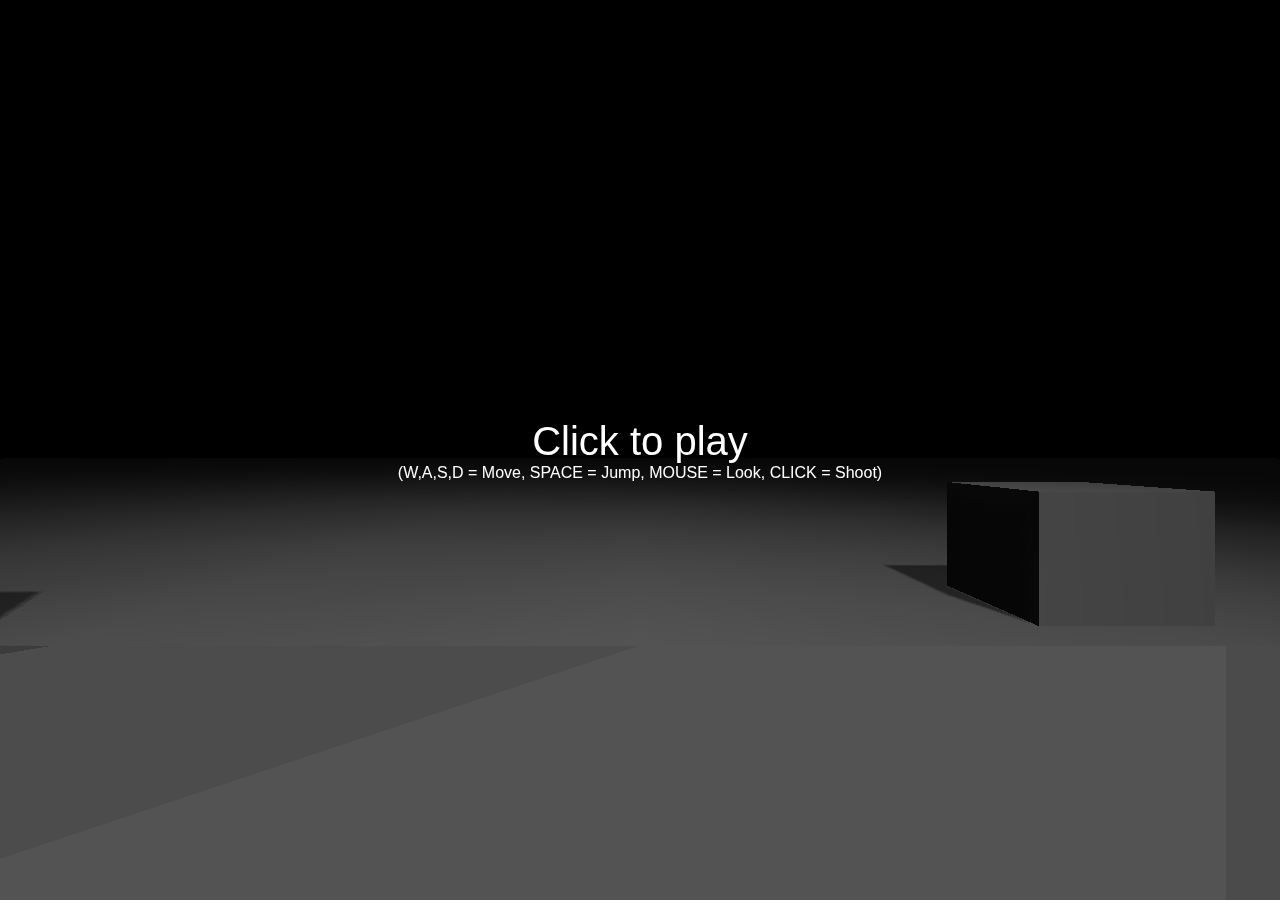
==== commit a98c531c: "tidy up of demo code" ====
--- a/index2.html
+++ b/index2.html
@@ -59,9 +59,9 @@
         </style>
     </head>
     <body>
-        <script src="js/third-party/threejs/three.js"></script>
-        <script src="js/cannon.js"></script>
-        <script src="js/PointerLockControls.js"></script>
+        <script src="js/libs/three.js"></script>
+        <script src="js/libs/cannon.js"></script>
+        <script src="js/libs/PointerLockControls.js"></script>
 
         <div id="blocker">
 
